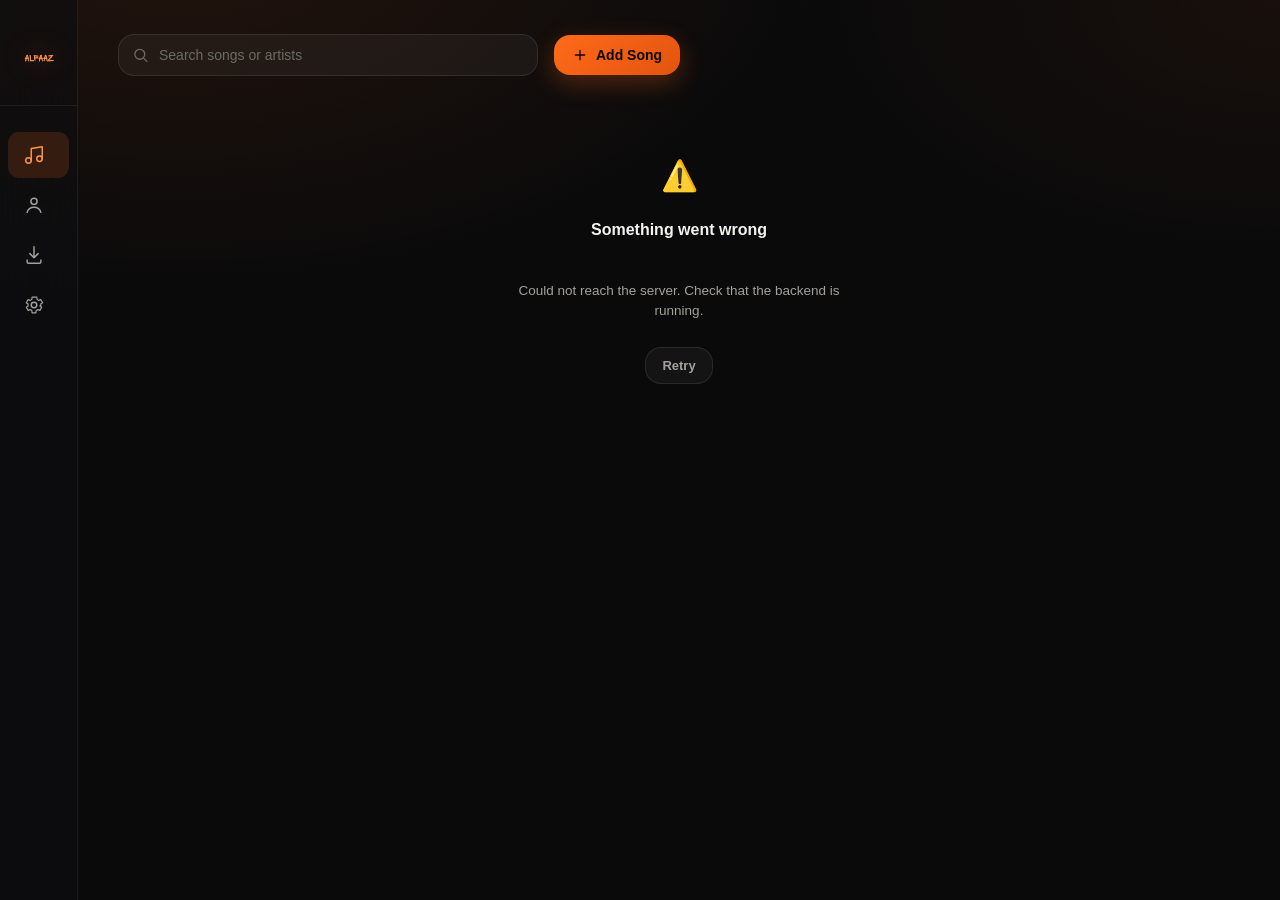
==== frontend/index.html @ 47b2e7da "added bulk upload feature" ====
<!DOCTYPE html>
<html lang="en">
<head>
<meta charset="UTF-8">
<meta name="viewport" content="width=device-width, initial-scale=1, viewport-fit=cover">
<meta name="theme-color" content="#0a0a0a">
<meta name="description" content="A personal, offline-first music player.">
<link rel="manifest" href="manifest.json">
<link rel="icon" href="assets/logo/Alfaaz_logo.png">
<link rel="apple-touch-icon" href="assets/logo/Alfaaz_logo.png">
<title>Alfaaz</title>
<link rel="stylesheet" href="css/style.css">
</head>
<body>

<div id="app">

  <!-- ===================== MOBILE HEADER ===================== -->
  <header class="mobile-header">
    <div class="mobile-logo">
      <img class="mobile-logo-img" src="assets/logo/Alfaaz_logo.png" alt="Alfaaz">
    </div>
    <button id="mobileSearchBtn" class="btn-icon" aria-label="Search songs or artists">
      <svg viewBox="0 0 24 24" fill="none"><circle cx="11" cy="11" r="7" stroke="currentColor" stroke-width="1.8"/><path d="M21 21l-4.3-4.3" stroke="currentColor" stroke-width="1.8" stroke-linecap="round"/></svg>
    </button>
  </header>

  <!-- ===================== SIDEBAR ===================== -->
  <nav id="sidebar" class="sidebar" aria-label="Primary">
    <div class="sidebar-logo">
      <img id="logoImg" class="logo-img" src="assets/logo/Alfaaz_logo.png" alt="Home">
    </div>

    <div class="sidebar-nav">
      <button class="nav-item active" data-view="songs" aria-label="Songs">
        <span class="nav-icon">
          <svg viewBox="0 0 24 24" fill="none"><path d="M9 18V5l12-2v13" stroke="currentColor" stroke-width="1.6" stroke-linecap="round" stroke-linejoin="round"/><circle cx="6" cy="18" r="3" stroke="currentColor" stroke-width="1.6"/><circle cx="18" cy="16" r="3" stroke="currentColor" stroke-width="1.6"/></svg>
        </span>
        <span class="nav-label">Songs</span>
      </button>
      <button class="nav-item" data-view="artists" aria-label="Artists">
        <span class="nav-icon">
          <svg viewBox="0 0 24 24" fill="none"><circle cx="12" cy="8" r="3.4" stroke="currentColor" stroke-width="1.6"/><path d="M4.5 20c1-3.6 4-5.6 7.5-5.6s6.5 2 7.5 5.6" stroke="currentColor" stroke-width="1.6" stroke-linecap="round"/></svg>
        </span>
        <span class="nav-label">Artists</span>
      </button>
      <button class="nav-item" data-view="downloads" aria-label="Downloads">
        <span class="nav-icon">
          <svg viewBox="0 0 24 24" fill="none"><path d="M12 3v12m0 0l-4.5-4.5M12 15l4.5-4.5" stroke="currentColor" stroke-width="1.6" stroke-linecap="round" stroke-linejoin="round"/><path d="M4.5 17.5v2A1.5 1.5 0 006 21h12a1.5 1.5 0 001.5-1.5v-2" stroke="currentColor" stroke-width="1.6" stroke-linecap="round"/></svg>
        </span>
        <span class="nav-label">Downloads</span>
      </button>
      <button class="nav-item" data-view="settings" aria-label="Settings">
        <span class="nav-icon">
          <svg viewBox="0 0 24 24" fill="none"><circle cx="12" cy="12" r="3" stroke="currentColor" stroke-width="1.6"/><path d="M19.4 13a7.6 7.6 0 000-2l2-1.5-2-3.4-2.3.9a7.7 7.7 0 00-1.7-1l-.3-2.5H9.9l-.3 2.5a7.7 7.7 0 00-1.7 1l-2.3-.9-2 3.4L5.6 11a7.6 7.6 0 000 2l-2 1.5 2 3.4 2.3-.9c.5.4 1.1.75 1.7 1l.3 2.5h4.2l.3-2.5c.6-.25 1.2-.6 1.7-1l2.3.9 2-3.4-2-1.5z" stroke="currentColor" stroke-width="1.3" stroke-linejoin="round"/></svg>
        </span>
        <span class="nav-label">Settings</span>
      </button>
    </div>
  </nav>

  <!-- ===================== MAIN ===================== -->
  <main id="main">

    <!-- SONGS VIEW -->
    <section id="view-songs" class="view active">
      <header class="view-header">
        <div class="search-wrap">
          <svg class="search-icon" viewBox="0 0 24 24" fill="none"><circle cx="11" cy="11" r="7" stroke="currentColor" stroke-width="1.8"/><path d="M21 21l-4.3-4.3" stroke="currentColor" stroke-width="1.8" stroke-linecap="round"/></svg>
          <input id="searchInput" type="text" placeholder="Search songs or artists" autocomplete="off">
        </div>
        <button id="addSongBtn" class="btn-primary">
          <svg viewBox="0 0 24 24" fill="none"><path d="M12 5v14M5 12h14" stroke="currentColor" stroke-width="2" stroke-linecap="round"/></svg>
          <span>Add Song</span>
        </button>
      </header>
      <div id="songsStatus" class="status-area"></div>
      <div id="songsGrid" class="song-list"></div>
    </section>

    <!-- ARTISTS VIEW -->
    <section id="view-artists" class="view">
      <header class="view-header">
        <h2 class="view-title">Artists</h2>
      </header>
      <div id="artistsStatus" class="status-area"></div>
      <div id="artistsGrid" class="cards-grid artists-grid"></div>
    </section>

    <!-- ARTIST SONGS VIEW -->
    <section id="view-artist-songs" class="view">
      <header class="view-header">
        <button id="backFromArtist" class="btn-icon" aria-label="Back">
          <svg viewBox="0 0 24 24" fill="none"><path d="M15 18l-6-6 6-6" stroke="currentColor" stroke-width="2" stroke-linecap="round" stroke-linejoin="round"/></svg>
        </button>
        <h2 id="artistSongsTitle" class="view-title"></h2>
      </header>
      <div id="artistSongsGrid" class="song-list"></div>
    </section>

    <!-- DOWNLOADS VIEW -->
    <section id="view-downloads" class="view">
      <header class="view-header">
        <h2 class="view-title">Downloads</h2>
      </header>
      <div id="downloadsStatus" class="status-area"></div>
      <div id="downloadsGrid" class="song-list"></div>
    </section>

    <!-- SETTINGS VIEW -->
    <section id="view-settings" class="view">
      <header class="view-header">
        <h2 class="view-title">Settings</h2>
      </header>
      <div class="settings-panel">
        <div class="settings-row">
          <div>
            <p class="settings-label">Connection</p>
            <p class="settings-sub" id="connectionStatus">Checking&hellip;</p>
          </div>
          <span id="connectionDot" class="status-dot"></span>
        </div>
        <div class="settings-row">
          <div>
            <p class="settings-label">Downloaded songs</p>
            <p class="settings-sub" id="downloadCount">0 songs stored offline</p>
          </div>
          <button id="clearDownloadsBtn" class="btn-ghost">Clear all</button>
        </div>
        <div class="settings-row">
          <div>
            <p class="settings-label">App</p>
            <p class="settings-sub">Offline-first personal player</p>
          </div>
        </div>
      </div>
    </section>

  </main>

  <!-- ===================== SONG DETAIL ===================== -->
  <div id="songDetail" class="song-detail" aria-hidden="true">
    <div class="detail-scrim"></div>
    <div class="detail-panel">
      <button id="closeDetail" class="btn-icon detail-close" aria-label="Close">
        <svg viewBox="0 0 24 24" fill="none"><path d="M6 6l12 12M18 6L6 18" stroke="currentColor" stroke-width="2" stroke-linecap="round"/></svg>
      </button>

      <div class="detail-inner">
        <button id="detailCover" class="detail-cover" aria-label="Toggle lyrics">
          <div class="disc" id="detailDisc">
            <div class="disc-hole"></div>
          </div>
          <div class="cover-glow"></div>
        </button>

        <div id="lyricsPanel" class="lyrics-panel" aria-hidden="true">
          <div class="lyrics-scroll" id="lyricsScroll"></div>
        </div>

        <h2 id="detailTitle" class="detail-title">&nbsp;</h2>
        <p id="detailArtist" class="detail-artist">&nbsp;</p>

        <div class="seek-row">
          <span id="curTime" class="time-label">0:00</span>
          <input id="seekBar" class="seek-bar" type="range" min="0" max="100" value="0" step="0.1">
          <span id="durTime" class="time-label">0:00</span>
        </div>

        <div class="controls-row">
          <button id="shuffleBtn" class="btn-icon control-sm" aria-label="Shuffle" title="Shuffle">
            <svg viewBox="0 0 24 24" fill="none"><path d="M3 6h3.5L16 18h5M3 18h3.5L14 8" stroke="currentColor" stroke-width="1.7" stroke-linecap="round" stroke-linejoin="round"/><path d="M18 6h3v3M18 18h3v-3" stroke="currentColor" stroke-width="1.7" stroke-linecap="round" stroke-linejoin="round"/></svg>
          </button>
          <button id="prevBtn" class="btn-icon control-md" aria-label="Previous">
            <svg viewBox="0 0 24 24" fill="currentColor"><path d="M6 6h2v12H6zM19 6L9 12l10 6z"/></svg>
          </button>
          <button id="playBtn" class="btn-primary control-lg" aria-label="Play">
            <svg id="playIcon" viewBox="0 0 24 24" fill="currentColor"><path d="M8 5l12 7-12 7z"/></svg>
            <svg id="pauseIcon" viewBox="0 0 24 24" fill="currentColor" style="display:none"><path d="M7 5h4v14H7zM13 5h4v14h-4z"/></svg>
          </button>
          <button id="nextBtn" class="btn-icon control-md" aria-label="Next">
            <svg viewBox="0 0 24 24" fill="currentColor"><path d="M16 6h2v12h-2zM5 6l10 6-10 6z"/></svg>
          </button>
          <button id="loopBtn" class="btn-icon control-sm" aria-label="Loop" title="Loop">
            <svg viewBox="0 0 24 24" fill="none"><path d="M17 2l4 4-4 4" stroke="currentColor" stroke-width="1.7" stroke-linecap="round" stroke-linejoin="round"/><path d="M3 11V9a4 4 0 014-4h14" stroke="currentColor" stroke-width="1.7" stroke-linecap="round"/><path d="M7 22l-4-4 4-4" stroke="currentColor" stroke-width="1.7" stroke-linecap="round" stroke-linejoin="round"/><path d="M21 13v2a4 4 0 01-4 4H3" stroke="currentColor" stroke-width="1.7" stroke-linecap="round"/></svg>
          </button>
        </div>

        <div class="detail-actions">
          <button id="volumeToggle" class="btn-icon" aria-label="Volume">
            <svg viewBox="0 0 24 24" fill="none"><path d="M4 9v6h4l5 4V5L8 9H4z" stroke="currentColor" stroke-width="1.6" stroke-linejoin="round"/><path d="M16.5 8.5a5 5 0 010 7" stroke="currentColor" stroke-width="1.6" stroke-linecap="round"/></svg>
          </button>
          <input id="volumeSlider" class="volume-slider" type="range" min="0" max="1" step="0.01" value="1">
          <span class="spacer"></span>
          <button id="detailDownloadBtn" class="btn-icon" aria-label="Download">
            <svg viewBox="0 0 24 24" fill="none"><path d="M12 3v12m0 0l-4.5-4.5M12 15l4.5-4.5" stroke="currentColor" stroke-width="1.7" stroke-linecap="round" stroke-linejoin="round"/><path d="M4.5 17.5v2A1.5 1.5 0 006 21h12a1.5 1.5 0 001.5-1.5v-2" stroke="currentColor" stroke-width="1.7" stroke-linecap="round"/></svg>
          </button>
          <button id="detailEditBtn" class="btn-icon" aria-label="Edit">
            <svg viewBox="0 0 24 24" fill="none"><path d="M12 20h9" stroke="currentColor" stroke-width="1.7" stroke-linecap="round"/><path d="M16.5 3.5a2.1 2.1 0 013 3L7 19l-4 1 1-4z" stroke="currentColor" stroke-width="1.7" stroke-linejoin="round"/></svg>
          </button>
          <button id="detailDeleteBtn" class="btn-icon danger" aria-label="Delete">
            <svg viewBox="0 0 24 24" fill="none"><path d="M4 7h16M9 7V4h6v3m-8 0l1 13h8l1-13" stroke="currentColor" stroke-width="1.7" stroke-linecap="round" stroke-linejoin="round"/></svg>
          </button>
        </div>
      </div>
    </div>
  </div>

  <!-- ===================== MINI PLAYER ===================== -->
  <button id="miniPlayer" class="mini-player" aria-hidden="true" aria-label="Open now playing">
    <div class="mini-cover" id="miniCover"></div>
    <div class="mini-meta">
      <p id="miniTitle" class="mini-title">&nbsp;</p>
      <p id="miniArtist" class="mini-artist">&nbsp;</p>
      <div class="mini-progress"><div id="miniProgressFill" class="mini-progress-fill"></div></div>
    </div>
    <span id="miniPrev" class="mini-btn" aria-label="Previous">
      <svg viewBox="0 0 24 24" fill="currentColor"><path d="M6 6h2v12H6zM19 6L9 12l10 6z"/></svg>
    </span>
    <span id="miniPlay" class="mini-btn mini-play" aria-label="Play/Pause">
      <svg id="miniPlayIcon" viewBox="0 0 24 24" fill="currentColor"><path d="M8 5l12 7-12 7z"/></svg>
      <svg id="miniPauseIcon" viewBox="0 0 24 24" fill="currentColor" style="display:none"><path d="M7 5h4v14H7zM13 5h4v14h-4z"/></svg>
    </span>
    <span id="miniNext" class="mini-btn" aria-label="Next">
      <svg viewBox="0 0 24 24" fill="currentColor"><path d="M16 6h2v12h-2zM5 6l10 6-10 6z"/></svg>
    </span>
  </button>

  <!-- ===================== ADD / EDIT MODAL ===================== -->
  <div id="songModal" class="modal-overlay" aria-hidden="true">
    <div class="modal">
      <h3 id="modalTitle" class="modal-title">Add Song</h3>
      <form id="songForm">
        <label class="field-label" for="fieldTitle">Title</label>
        <input id="fieldTitle" class="field-input" type="text" required placeholder="Song title">

        <label class="field-label" for="fieldArtist">Artist</label>
        <input id="fieldArtist" class="field-input" type="text" required placeholder="Artist name">

        <label class="field-label" for="fieldLyrics">Lyrics File</label>
        <input id="fieldLyrics" class="field-input field-file" type="file" accept=".txt,text/plain">
        <p id="lyricsFileHint" class="field-hint">.txt file (optional)</p>

        <label class="field-label" for="fieldAudio">Upload Audio</label>
        <input id="fieldAudio" class="field-input field-file" type="file" accept="audio/*">
        <p id="audioFileHint" class="field-hint">MP3, WAV or other audio file</p>

        <div id="modalError" class="modal-error" hidden></div>

        <div class="modal-actions">
          <button type="button" id="cancelModalBtn" class="btn-ghost">Cancel</button>
          <button type="submit" id="submitModalBtn" class="btn-primary">
            <span id="submitModalLabel">Add Song</span>
          </button>
        </div>
      </form>
    </div>
  </div>

  <!-- ===================== TOASTS ===================== -->
  <div id="toastContainer" class="toast-container" aria-live="polite"></div>

</div>

<audio id="audioEl" preload="metadata"></audio>

<script src="js/api.js"></script>
<script src="js/app.js"></script>
</body>
</html>
---- frontend/css/style.css ----
/* ===========================================================
   ALFAAZ — design tokens
   =========================================================== */
:root{
  --bg:            #0a0a0b;
  --bg-soft:       #0f0f11;
  --panel:         #141416;
  --glass:         rgba(255,255,255,0.045);
  --glass-strong:  rgba(255,255,255,0.075);
  --glass-border:  rgba(255,255,255,0.09);
  --line:          rgba(255,255,255,0.07);

  --orange:        #ff6a1a;
  --orange-2:      #ff9548;
  --orange-dim:    rgba(255,106,26,0.16);
  --orange-glow:   rgba(255,106,26,0.45);

  --text:          #f4f3f0;
  --text-dim:      #a3a19c;
  --text-faint:    #6c6a66;

  --danger:        #ff5c5c;
  --success:       #52d17c;

  --radius-lg:     22px;
  --radius-md:     16px;
  --radius-sm:     11px;

  --ease:          cubic-bezier(.22,.9,.32,1);
  --sidebar-w:     78px;
  --sidebar-w-exp: 232px;

  color-scheme: dark;
}

*{ box-sizing:border-box; }
html,body{ height:100%; }
body{
  margin:0;
  background:
    radial-gradient(1100px 620px at 14% -8%, rgba(255,106,26,0.10), transparent 60%),
    radial-gradient(900px 500px at 100% 0%, rgba(255,106,26,0.06), transparent 55%),
    var(--bg);
  color:var(--text);
  font-family: -apple-system, BlinkMacSystemFont, "Segoe UI", Roboto, "Helvetica Neue", Arial, sans-serif;
  -webkit-font-smoothing:antialiased;
  overflow-x:hidden;
}
button{ font-family:inherit; }
input,textarea{ font-family:inherit; }
::selection{ background:var(--orange-dim); color:var(--orange-2); }
::-webkit-scrollbar{ width:8px; height:8px; }
::-webkit-scrollbar-thumb{ background:rgba(255,255,255,0.14); border-radius:8px; }
::-webkit-scrollbar-thumb:hover{ background:rgba(255,106,26,0.4); }

@media (prefers-reduced-motion: reduce){
  *{ animation-duration:0.001ms !important; transition-duration:0.001ms !important; }
}

/* ===========================================================
   APP SHELL
   =========================================================== */
#app{ min-height:100%; }

/* ---------- SIDEBAR ---------- */
.sidebar{
  position:fixed; left:0; top:0; bottom:0;
  width:var(--sidebar-w);
  padding:22px 0;
  display:flex; flex-direction:column; align-items:center;
  gap:8px;
  background:rgba(15,15,17,0.72);
  backdrop-filter:blur(22px) saturate(140%);
  -webkit-backdrop-filter:blur(22px) saturate(140%);
  border-right:1px solid var(--line);
  z-index:60;
  transition:width .32s var(--ease), box-shadow .32s var(--ease);
  overflow:hidden;
}
.sidebar:hover{
  width:var(--sidebar-w-exp);
  box-shadow:24px 0 60px rgba(0,0,0,0.45);
}
.sidebar-logo{
  width:100%; height:clamp(64px, 9vw, 84px); margin:0 0 18px; flex:none;
  display:flex; align-items:center; justify-content:center;
  position:relative;
  padding:10px 14px 20px;
  border-bottom:1px solid var(--line);
}
.logo-img{
  max-width:100%; max-height:100%; width:auto; height:auto;
  object-fit:contain;
  filter:drop-shadow(0 0 14px rgba(255,106,26,0.22));
  transition:width .32s var(--ease);
}
.sidebar:not(:hover) .logo-img{ width:40px; height:40px; }
.sidebar:hover .logo-img{ width:auto; height:46px; }
/* ---------- MOBILE HEADER (dedicated logo zone below 640px) ---------- */
.mobile-header{
  display:none;
  position:fixed; top:0; left:0; right:0; z-index:80;
  align-items:center; justify-content:space-between;
  padding:12px 16px;
  background:rgba(10,10,11,0.86); backdrop-filter:blur(18px) saturate(140%);
  -webkit-backdrop-filter:blur(18px) saturate(140%);
  border-bottom:1px solid var(--line);
}
.mobile-logo{
  height:clamp(34px, 9vw, 42px);
  display:flex; align-items:center; justify-content:flex-start;
}
.mobile-logo-img{
  height:100%; width:auto; max-width:160px;
  object-fit:contain; display:block;
  filter:drop-shadow(0 0 10px rgba(255,106,26,0.22));
}

.sidebar-nav{ width:100%; display:flex; flex-direction:column; gap:4px; }
.nav-item{
  display:flex; align-items:center; gap:16px;
  width:calc(100% - 16px); margin:0 8px;
  padding:12px 15px;
  background:transparent; border:none; border-radius:var(--radius-sm);
  color:var(--text-dim); cursor:pointer;
  transition:background .2s var(--ease), color .2s var(--ease);
  white-space:nowrap;
}
.nav-item:hover{ background:var(--glass); color:var(--text); }
.nav-item.active{ background:var(--orange-dim); color:var(--orange-2); }
.nav-icon{ width:22px; height:22px; flex:none; display:flex; }
.nav-icon svg{ width:22px; height:22px; }
.nav-label{
  font-size:14px; font-weight:600; letter-spacing:.2px;
  opacity:0; transform:translateX(-6px);
  transition:opacity .25s var(--ease) .05s, transform .25s var(--ease) .05s;
}
.sidebar:hover .nav-label{ opacity:1; transform:none; }

/* ---------- MAIN ---------- */
#main{
  margin-left:var(--sidebar-w);
  padding:34px 40px 140px;
  min-height:100vh;
}
.view{ display:none; animation:fadeUp .38s var(--ease); }
.view.active{ display:block; }
@keyframes fadeUp{ from{ opacity:0; transform:translateY(10px);} to{ opacity:1; transform:none;} }

.view-header{
  display:flex; align-items:center; gap:16px;
  margin-bottom:26px; flex-wrap:wrap;
}
.view-title{
  font-size:26px; font-weight:700; letter-spacing:-.5px; margin:0;
}

.search-wrap{
  position:relative; flex:1; min-width:200px; max-width:420px;
}
.search-icon{
  position:absolute; left:14px; top:50%; transform:translateY(-50%);
  width:17px; height:17px; color:var(--text-faint); pointer-events:none;
}
#searchInput{
  width:100%; padding:12px 14px 12px 40px;
  background:var(--glass); border:1px solid var(--glass-border);
  border-radius:var(--radius-md); color:var(--text); font-size:14px;
  outline:none; transition:border-color .2s var(--ease), background .2s var(--ease);
}
#searchInput::placeholder{ color:var(--text-faint); }
#searchInput:focus{ border-color:var(--orange); background:rgba(255,255,255,0.06); }

.btn-primary{
  display:inline-flex; align-items:center; gap:8px;
  padding:12px 18px;
  background:linear-gradient(135deg, var(--orange), #e2540f);
  color:#0d0904; font-weight:700; font-size:14px;
  border:none; border-radius:var(--radius-md); cursor:pointer;
  box-shadow:0 8px 24px rgba(255,106,26,0.28);
  transition:transform .18s var(--ease), box-shadow .18s var(--ease), filter .18s var(--ease);
  white-space:nowrap;
}
.btn-primary svg{ width:16px; height:16px; }
.btn-primary:hover{ transform:translateY(-2px); box-shadow:0 12px 30px rgba(255,106,26,0.4); filter:brightness(1.05); }
.btn-primary:active{ transform:translateY(0); }

.btn-ghost{
  padding:10px 16px; background:var(--glass); border:1px solid var(--glass-border);
  border-radius:var(--radius-md); color:var(--text-dim); font-weight:600; font-size:13px;
  cursor:pointer; transition:all .2s var(--ease);
}
.btn-ghost:hover{ background:var(--glass-strong); color:var(--text); }

.btn-icon{
  display:inline-flex; align-items:center; justify-content:center;
  width:40px; height:40px; border-radius:50%;
  background:var(--glass); border:1px solid var(--glass-border);
  color:var(--text); cursor:pointer;
  transition:background .2s var(--ease), color .2s var(--ease), transform .15s var(--ease);
}
.btn-icon svg{ width:18px; height:18px; }
.btn-icon:hover{ background:var(--glass-strong); transform:translateY(-1px); }
.btn-icon.danger:hover{ color:var(--danger); border-color:rgba(255,92,92,0.4); }

/* ---------- STATUS / EMPTY / LOADING ---------- */
.status-area:empty{ display:none; }
.status-box{
  display:flex; flex-direction:column; align-items:center; text-align:center;
  gap:12px; padding:56px 20px; color:var(--text-dim);
}
.status-box .status-title{ font-size:16px; font-weight:700; color:var(--text); }
.status-box .status-sub{ font-size:13.5px; max-width:360px; line-height:1.5; }
.spinner{
  width:30px; height:30px; border-radius:50%;
  border:3px solid var(--glass-border); border-top-color:var(--orange);
  animation:spin .8s linear infinite;
}
@keyframes spin{ to{ transform:rotate(360deg); } }

/* ===========================================================
   SONG LIST (required primary layout — rows, not cards)
   =========================================================== */
.song-list{ display:flex; flex-direction:column; gap:6px; }

.song-row{
  position:relative;
  display:flex; align-items:center; gap:12px;
  background:var(--glass); border:1px solid var(--glass-border);
  border-radius:var(--radius-md); padding:9px 10px;
  transition:background .22s var(--ease), border-color .22s var(--ease);
  animation:rowIn .35s var(--ease) backwards;
}
@keyframes rowIn{ from{ opacity:0; transform:translateY(8px);} to{ opacity:1; transform:none;} }
.song-row:hover{ background:rgba(255,255,255,0.06); border-color:rgba(255,106,26,0.3); }
.song-row.playing{ border-color:rgba(255,106,26,0.5); background:var(--orange-dim); }

.row-play-btn{
  position:relative; flex:none; width:38px; height:38px; border-radius:50%;
  display:flex; align-items:center; justify-content:center;
  background:var(--glass-strong); border:1px solid var(--glass-border);
  color:var(--text); cursor:pointer;
  transition:background .18s var(--ease), transform .15s var(--ease), color .18s var(--ease);
}
.row-play-btn:hover{ transform:scale(1.06); }
.row-play-btn svg{ width:15px; height:15px; margin-left:1px; }
.song-row.playing .row-play-btn{ background:var(--orange); color:#0d0904; }
.song-row.playing .row-play-btn svg{ margin-left:0; }
.row-eq{
  position:absolute; inset:0; display:flex; align-items:center; justify-content:center; gap:2.5px;
}
.row-eq span{ width:2.5px; height:10px; background:#0d0904; border-radius:2px; animation:eq 0.9s ease-in-out infinite; }
.row-eq span:nth-child(1){ animation-delay:-0.6s; }
.row-eq span:nth-child(2){ animation-delay:-0.3s; }
.row-eq span:nth-child(3){ animation-delay:0s; }
@keyframes eq{ 0%,100%{ height:4px;} 50%{ height:13px;} }

.row-meta{
  flex:1; min-width:0; display:flex; flex-direction:column; gap:1px;
  background:none; border:none; text-align:left; cursor:pointer; padding:2px 0;
}
.row-title{ font-size:14.5px; font-weight:700; margin:0; letter-spacing:-.1px;
  overflow:hidden; text-overflow:ellipsis; white-space:nowrap; color:var(--text); }
.row-artist{ font-size:12.5px; color:var(--text-dim); margin:0;
  overflow:hidden; text-overflow:ellipsis; white-space:nowrap; }

.row-download-btn, .row-menu-btn{
  flex:none; width:36px; height:36px; border-radius:50%;
  display:flex; align-items:center; justify-content:center;
  background:transparent; border:1px solid transparent;
  color:var(--text-dim); cursor:pointer;
  transition:background .18s var(--ease), color .18s var(--ease), border-color .18s var(--ease);
}
.row-download-btn:hover, .row-menu-btn:hover{ background:var(--glass-strong); color:var(--text); border-color:var(--glass-border); }
.row-download-btn svg, .row-menu-btn svg{ width:17px; height:17px; }
.row-download-btn.downloaded{ color:var(--orange-2); }
.row-download-btn.downloaded svg path{ stroke:var(--orange-2); }

.row-menu{
  position:absolute; top:48px; right:10px; z-index:20;
  min-width:132px; padding:6px;
  background:rgba(18,18,20,0.94); backdrop-filter:blur(16px);
  border:1px solid var(--glass-border); border-radius:12px;
  box-shadow:0 16px 40px rgba(0,0,0,0.5);
  display:none; flex-direction:column;
  animation:menuIn .16s var(--ease);
}
.row-menu.open{ display:flex; }
@keyframes menuIn{ from{ opacity:0; transform:translateY(-6px);} to{ opacity:1; transform:none;} }
.row-menu button{
  display:flex; align-items:center; gap:9px;
  padding:9px 10px; background:none; border:none; border-radius:8px;
  color:var(--text); font-size:13px; font-weight:600; text-align:left; cursor:pointer;
}
.row-menu button:hover{ background:var(--glass-strong); }
.row-menu button.danger{ color:var(--danger); }
.row-menu svg{ width:15px; height:15px; }

/* ===========================================================
   ARTIST TILES (grouping/selection screen only — not the song list)
   =========================================================== */
.cards-grid{
  display:grid; grid-template-columns:repeat(auto-fill, minmax(150px,1fr));
  gap:16px;
}
.artist-card{
  position:relative;
  display:flex; flex-direction:column; align-items:center; gap:10px;
  padding:20px 14px; text-align:center;
  background:var(--glass); border:1px solid var(--glass-border);
  border-radius:var(--radius-lg); cursor:pointer;
  transition:transform .25s var(--ease), border-color .25s var(--ease), background .25s var(--ease);
  animation:rowIn .35s var(--ease) backwards;
}
.artist-card:hover{
  transform:translateY(-4px);
  border-color:rgba(255,106,26,0.4);
  background:rgba(255,255,255,0.06);
}
.artist-avatar{
  width:76px; height:76px; border-radius:50%;
  background:linear-gradient(150deg, var(--orange-2), var(--orange) 55%, #591f06);
  display:flex; align-items:center; justify-content:center;
  font-size:22px; font-weight:800; color:#160b04;
  box-shadow:0 10px 26px rgba(255,106,26,0.22);
}
.artist-name{ font-weight:700; font-size:14px; }
.artist-count{ font-size:12px; color:var(--text-dim); }

/* ===========================================================
   SONG DETAIL
   =========================================================== */
.song-detail{
  position:fixed; inset:0; z-index:100;
  display:flex; align-items:flex-end; justify-content:center;
  pointer-events:none; opacity:0;
  transition:opacity .32s var(--ease);
}
.song-detail.open{ pointer-events:auto; opacity:1; }
.detail-scrim{
  position:absolute; inset:0;
  background:rgba(6,6,7,0.72); backdrop-filter:blur(6px);
}
.detail-panel{
  position:relative; width:min(480px, 100%); max-height:92vh;
  background:linear-gradient(180deg, #17141a, #0b0a0c 60%);
  border:1px solid var(--glass-border); border-bottom:none;
  border-radius:28px 28px 0 0;
  padding:20px 26px 30px;
  overflow-y:auto;
  transform:translateY(100%);
  transition:transform .38s var(--ease);
  box-shadow:0 -20px 60px rgba(0,0,0,0.5);
}
.song-detail.open .detail-panel{ transform:translateY(0); }
@media (min-width:720px){
  .song-detail{ align-items:center; }
  .detail-panel{ border-radius:28px; border-bottom:1px solid var(--glass-border); transform:translateY(24px) scale(.97); }
  .song-detail.open .detail-panel{ transform:none; }
}
.detail-close{ position:sticky; top:0; float:right; margin-bottom:6px; }
.detail-inner{ display:flex; flex-direction:column; align-items:center; clear:both; }

.detail-cover{
  position:relative; width:220px; height:220px; margin:6px 0 22px;
  background:none; border:none; padding:0; cursor:pointer;
  display:flex; align-items:center; justify-content:center;
}
.cover-glow{
  position:absolute; inset:-30px; z-index:0; border-radius:50%;
  background:radial-gradient(circle, var(--orange-glow), transparent 68%);
  opacity:.5; filter:blur(6px);
  transition:opacity .3s var(--ease);
}
.disc{
  position:relative; z-index:1; width:100%; height:100%; border-radius:50%;
  background:
    radial-gradient(circle at 50% 50%, #0c0b0d 0 14%, transparent 14.5%),
    repeating-radial-gradient(circle at 50% 50%, #201c22 0, #201c22 2px, #17151a 3px, #17151a 5px);
  border:1px solid var(--glass-border);
  display:flex; align-items:center; justify-content:center;
  box-shadow:0 20px 50px rgba(0,0,0,0.5), inset 0 0 30px rgba(0,0,0,0.4);
  animation:spinDisc 9s linear infinite; animation-play-state:paused;
}
.disc.spinning{ animation-play-state:running; }
.disc-hole{
  width:16px; height:16px; border-radius:50%;
  background:radial-gradient(circle, var(--orange-2), var(--orange) 70%);
  box-shadow:0 0 14px var(--orange-glow);
}
@keyframes spinDisc{ to{ transform:rotate(360deg); } }

.lyrics-panel{
  width:220px; height:220px; margin:6px 0 22px; z-index:1;
  border-radius:20px; border:1px solid var(--glass-border);
  background:rgba(255,255,255,0.04);
  display:none; padding:16px; overflow:hidden;
}
.lyrics-panel.open{ display:block; animation:fadeUp .3s var(--ease); }
.lyrics-scroll{
  height:100%; overflow-y:auto; font-size:13.5px; line-height:1.75;
  color:var(--text-dim); white-space:pre-wrap; font-style:italic;
  text-align:center;
}
.lyrics-scroll .lyrics-empty{ color:var(--text-faint); font-style:normal; }

.detail-title{ font-size:21px; font-weight:800; letter-spacing:-.4px; margin:0 0 3px; text-align:center; }
.detail-artist{ font-size:14px; color:var(--text-dim); margin:0 0 22px; text-align:center; }

.seek-row{ width:100%; display:flex; align-items:center; gap:10px; margin-bottom:14px; }
.time-label{ font-size:11.5px; color:var(--text-faint); font-variant-numeric:tabular-nums; width:34px; flex:none; }
.time-label:last-child{ text-align:right; }

input[type="range"]{ -webkit-appearance:none; appearance:none; height:4px; border-radius:4px;
  background:var(--glass-border); outline:none; flex:1; cursor:pointer; }
input[type="range"]::-webkit-slider-thumb{ -webkit-appearance:none; width:13px; height:13px; border-radius:50%;
  background:var(--orange); box-shadow:0 0 0 4px var(--orange-dim); cursor:pointer; transition:transform .15s var(--ease); }
input[type="range"]::-webkit-slider-thumb:hover{ transform:scale(1.15); }
input[type="range"]::-moz-range-thumb{ width:13px; height:13px; border-radius:50%; border:none;
  background:var(--orange); box-shadow:0 0 0 4px var(--orange-dim); cursor:pointer; }
.seek-bar{
  background:linear-gradient(to right, var(--orange) var(--fill,0%), var(--glass-border) var(--fill,0%));
}

.controls-row{ display:flex; align-items:center; justify-content:center; gap:16px; margin-bottom:22px; }
.control-sm{ width:34px; height:34px; }
.control-sm svg{ width:15px; height:15px; }
.control-sm.active{ color:var(--orange-2); border-color:rgba(255,106,26,0.5); background:var(--orange-dim); }
.control-md{ width:44px; height:44px; }
.control-md svg{ width:19px; height:19px; }
.control-lg{ width:62px; height:62px; border-radius:50%; padding:0; justify-content:center; }
.control-lg svg{ width:24px; height:24px; }

.detail-actions{ display:flex; align-items:center; gap:10px; width:100%; }
.volume-slider{ width:70px; }
.spacer{ flex:1; }

/* ===========================================================
   MINI PLAYER
   =========================================================== */
.mini-player{
  position:fixed; left:calc(var(--sidebar-w) + 22px); right:22px; bottom:18px; z-index:70;
  display:flex; align-items:center; gap:14px;
  padding:10px 16px; text-align:left;
  background:rgba(16,15,17,0.82); backdrop-filter:blur(20px) saturate(150%);
  border:1px solid var(--glass-border); border-radius:20px;
  box-shadow:0 20px 50px rgba(0,0,0,0.45);
  cursor:pointer; color:var(--text);
  transform:translateY(140%); opacity:0; transition:transform .34s var(--ease), opacity .34s var(--ease), left .32s var(--ease);
  overflow:hidden;
}
.mini-player.visible{ transform:none; opacity:1; }
.mini-cover{
  width:44px; height:44px; border-radius:12px; flex:none;
  background:linear-gradient(150deg,#252026,#141215);
  display:flex; align-items:center; justify-content:center; font-size:16px;
}
.mini-meta{ flex:1; min-width:0; }
.mini-title{ font-size:13.5px; font-weight:700; margin:0; overflow:hidden; text-overflow:ellipsis; white-space:nowrap; }
.mini-artist{ font-size:11.5px; color:var(--text-dim); margin:1px 0 6px; overflow:hidden; text-overflow:ellipsis; white-space:nowrap; }
.mini-progress{ height:3px; border-radius:3px; background:var(--glass-border); overflow:hidden; }
.mini-progress-fill{ height:100%; width:0%; background:var(--orange); transition:width .1s linear; }
.mini-btn{
  display:flex; align-items:center; justify-content:center;
  width:34px; height:34px; border-radius:50%; flex:none;
  background:var(--glass); color:var(--text);
  transition:background .2s var(--ease), transform .15s var(--ease);
}
.mini-btn:hover{ background:var(--glass-strong); transform:translateY(-1px); }
.mini-btn svg{ width:15px; height:15px; }
.mini-play{ background:var(--orange); color:#0d0904; }
.mini-play svg{ width:14px; height:14px; }

/* ===========================================================
   MODAL
   =========================================================== */
.modal-overlay{
  position:fixed; inset:0; z-index:200;
  display:flex; align-items:center; justify-content:center; padding:20px;
  background:rgba(6,6,7,0.72); backdrop-filter:blur(6px);
  opacity:0; pointer-events:none; transition:opacity .28s var(--ease);
}
.modal-overlay.open{ opacity:1; pointer-events:auto; }
.modal{
  width:100%; max-width:420px; max-height:88vh; overflow-y:auto;
  background:linear-gradient(180deg,#17141a,#0e0d0f);
  border:1px solid var(--glass-border); border-radius:24px; padding:26px;
  transform:scale(.94) translateY(10px); transition:transform .3s var(--ease);
  box-shadow:0 30px 80px rgba(0,0,0,0.55);
}
.modal-overlay.open .modal{ transform:none; }
.modal-title{ margin:0 0 18px; font-size:19px; font-weight:800; letter-spacing:-.3px; }
.field-label{ display:block; font-size:12px; font-weight:700; color:var(--text-dim); margin:14px 0 6px; text-transform:uppercase; letter-spacing:.5px; }
.field-label:first-of-type{ margin-top:0; }
.field-input{
  width:100%; padding:11px 13px; background:var(--glass); border:1px solid var(--glass-border);
  border-radius:12px; color:var(--text); font-size:14px; outline:none;
  transition:border-color .2s var(--ease), background .2s var(--ease);
}
.field-input:focus{ border-color:var(--orange); background:rgba(255,255,255,0.06); }
.field-textarea{ resize:vertical; min-height:80px; font-family:inherit; line-height:1.5; }
.field-file{ padding:9px 13px; }
.field-file::file-selector-button{
  padding:7px 12px; margin-right:10px; border:none; border-radius:8px;
  background:var(--orange-dim); color:var(--orange-2); font-weight:700; font-size:12px; cursor:pointer;
}
.field-hint{ font-size:11.5px; color:var(--text-faint); margin:6px 2px 0; }
.modal-error{
  margin-top:14px; padding:10px 13px; border-radius:10px;
  background:rgba(255,92,92,0.1); border:1px solid rgba(255,92,92,0.3);
  color:#ff8686; font-size:12.5px;
}
.modal-actions{ display:flex; justify-content:flex-end; gap:10px; margin-top:22px; }

/* ===========================================================
   SETTINGS
   =========================================================== */
.settings-panel{ max-width:520px; display:flex; flex-direction:column; gap:10px; }
.settings-row{
  display:flex; align-items:center; justify-content:space-between; gap:14px;
  padding:16px 18px; background:var(--glass); border:1px solid var(--glass-border); border-radius:16px;
}
.settings-label{ font-size:14px; font-weight:700; margin:0 0 2px; }
.settings-sub{ font-size:12.5px; color:var(--text-dim); margin:0; }
.status-dot{ width:9px; height:9px; border-radius:50%; background:var(--text-faint); flex:none; }
.status-dot.online{ background:var(--success); box-shadow:0 0 10px rgba(82,209,124,0.6); }
.status-dot.offline{ background:var(--danger); box-shadow:0 0 10px rgba(255,92,92,0.5); }

/* ===========================================================
   TOASTS
   =========================================================== */
.toast-container{
  position:fixed; right:20px; bottom:20px; z-index:400;
  display:flex; flex-direction:column-reverse; gap:10px;
  max-width:320px;
}
.toast{
  padding:12px 16px; border-radius:13px;
  background:rgba(20,19,21,0.92); backdrop-filter:blur(14px);
  border:1px solid var(--glass-border); border-left:3px solid var(--orange);
  font-size:13px; font-weight:600; color:var(--text);
  box-shadow:0 14px 34px rgba(0,0,0,0.4);
  animation:toastIn .28s var(--ease);
}
.toast.error{ border-left-color:var(--danger); }
.toast.success{ border-left-color:var(--success); }
@keyframes toastIn{ from{ opacity:0; transform:translateY(10px);} to{ opacity:1; transform:none;} }

/* ===========================================================
   RESPONSIVE
   =========================================================== */
@media (max-width:900px){
  .mini-player{ left:18px; }
}
@media (max-width:640px){
  .mobile-header{ display:flex; }
  .sidebar{
    top:auto; bottom:0; left:0; right:0; width:100%; height:70px;
    flex-direction:row; padding:0 6px; border-right:none; border-top:1px solid var(--line);
  }
  .sidebar:hover{ width:100%; }
  .sidebar-logo{ display:none; } /* the mobile header above provides the dedicated logo zone here */
  .sidebar-nav{ flex-direction:row; justify-content:space-around; }
  .nav-item{ flex-direction:column; gap:4px; width:auto; padding:8px 10px; }
  .nav-label{ opacity:1; transform:none; font-size:10px; }
  #main{ margin-left:0; padding:calc(66px + 24px) 16px 170px; }
  .mini-player{ left:12px; right:12px; bottom:82px; }
  .detail-cover, .lyrics-panel{ width:180px; height:180px; }
  .view-header{ gap:12px; }
}
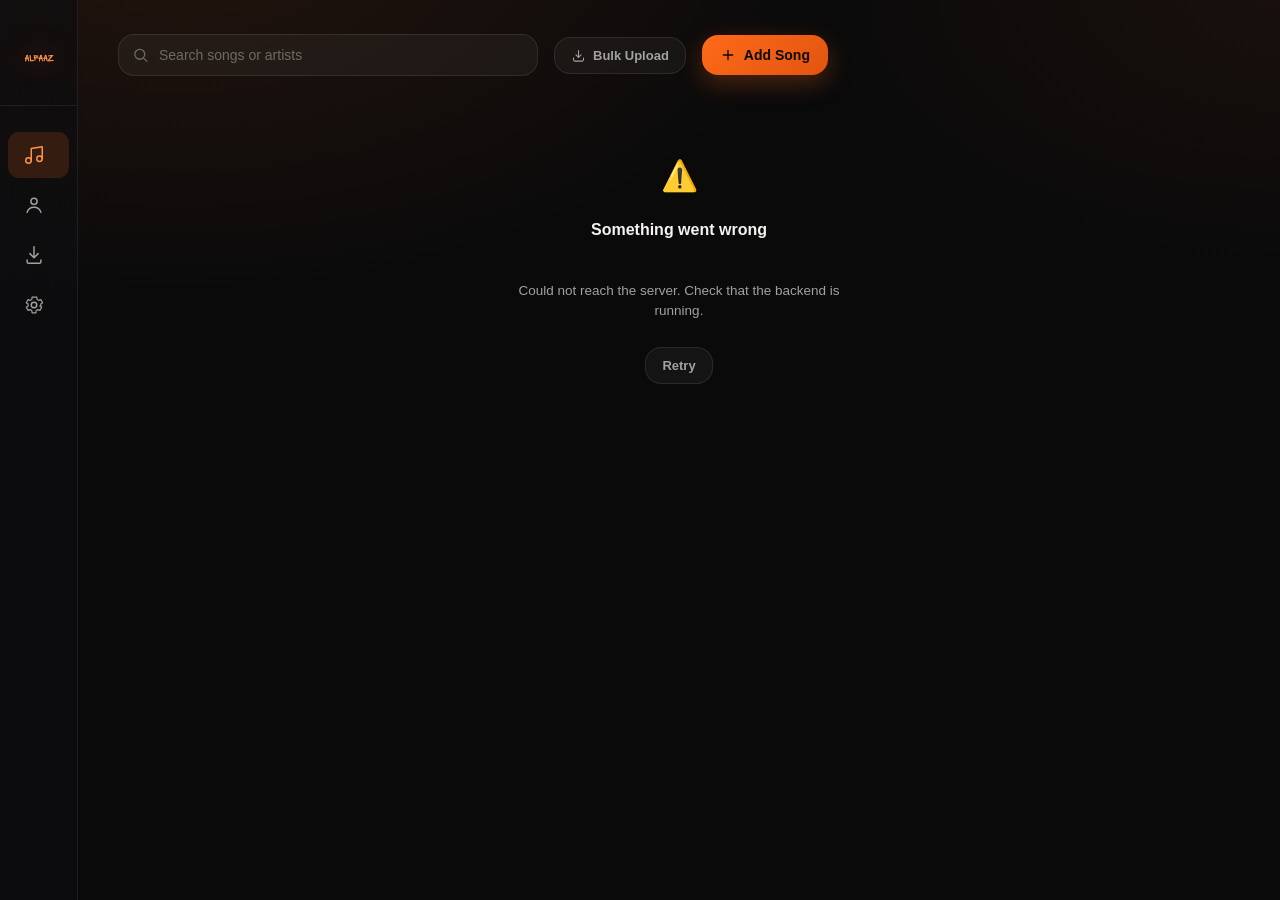
==== commit 72ea90ac: "fixed seek bar and the navigation menu bug" ====
--- a/frontend/index.html
+++ b/frontend/index.html
@@ -69,6 +69,10 @@
           <svg class="search-icon" viewBox="0 0 24 24" fill="none"><circle cx="11" cy="11" r="7" stroke="currentColor" stroke-width="1.8"/><path d="M21 21l-4.3-4.3" stroke="currentColor" stroke-width="1.8" stroke-linecap="round"/></svg>
           <input id="searchInput" type="text" placeholder="Search songs or artists" autocomplete="off">
         </div>
+        <button id="bulkUploadBtn" class="btn-ghost btn-with-icon" type="button">
+          <svg viewBox="0 0 24 24" fill="none"><path d="M12 4v11m0 0l-4-4m4 4l4-4" stroke="currentColor" stroke-width="1.7" stroke-linecap="round" stroke-linejoin="round"/><path d="M4 16v2.5A2.5 2.5 0 006.5 21h11a2.5 2.5 0 002.5-2.5V16" stroke="currentColor" stroke-width="1.7" stroke-linecap="round"/></svg>
+          <span>Bulk Upload</span>
+        </button>
         <button id="addSongBtn" class="btn-primary">
           <svg viewBox="0 0 24 24" fill="none"><path d="M12 5v14M5 12h14" stroke="currentColor" stroke-width="2" stroke-linecap="round"/></svg>
           <span>Add Song</span>
@@ -207,7 +211,7 @@
   </div>
 
   <!-- ===================== MINI PLAYER ===================== -->
-  <button id="miniPlayer" class="mini-player" aria-hidden="true" aria-label="Open now playing">
+  <button id="miniPlayer" class="mini-player" aria-label="Open now playing">
     <div class="mini-cover" id="miniCover"></div>
     <div class="mini-meta">
       <p id="miniTitle" class="mini-title">&nbsp;</p>
@@ -257,6 +261,37 @@
     </div>
   </div>
 
+  <!-- ===================== BULK UPLOAD MODAL ===================== -->
+  <div id="bulkUploadModal" class="modal-overlay" aria-hidden="true">
+    <div class="modal bulk-modal">
+      <h3 class="modal-title">Bulk Upload</h3>
+
+      <div id="bulkDropzone" class="bulk-dropzone" tabindex="0" role="button" aria-label="Drop audio files here, or activate to choose files">
+        <svg class="bulk-dropzone-icon" viewBox="0 0 24 24" fill="none"><path d="M12 4v11m0 0l-4-4m4 4l4-4" stroke="currentColor" stroke-width="1.6" stroke-linecap="round" stroke-linejoin="round"/><path d="M4 16v2.5A2.5 2.5 0 006.5 21h11a2.5 2.5 0 002.5-2.5V16" stroke="currentColor" stroke-width="1.6" stroke-linecap="round"/></svg>
+        <p class="bulk-dropzone-title">Drop audio files here</p>
+        <p class="bulk-dropzone-sub">or <span class="bulk-choose-link">choose files</span></p>
+        <input id="bulkFileInput" class="visually-hidden" type="file" accept="audio/*" multiple tabindex="-1">
+      </div>
+
+      <div class="bulk-summary">
+        <span id="bulkFileCount">Selected: 0 songs</span>
+        <button type="button" id="bulkClearAllBtn" class="bulk-clear-link" hidden>Clear all</button>
+      </div>
+
+      <div id="bulkFileList" class="bulk-file-list" aria-live="polite"></div>
+
+      <div id="bulkUploadError" class="modal-error" hidden></div>
+      <div id="bulkUploadSuccess" class="modal-success" hidden></div>
+
+      <div class="modal-actions">
+        <button type="button" id="bulkCancelBtn" class="btn-ghost">Cancel</button>
+        <button type="button" id="bulkUploadSubmitBtn" class="btn-primary" disabled>
+          <span id="bulkUploadSubmitLabel">Upload Songs</span>
+        </button>
+      </div>
+    </div>
+  </div>
+
   <!-- ===================== TOASTS ===================== -->
   <div id="toastContainer" class="toast-container" aria-live="polite"></div>
 
@@ -267,4 +302,4 @@
 <script src="js/api.js"></script>
 <script src="js/app.js"></script>
 </body>
-</html>
+</html>
--- a/frontend/css/style.css
+++ b/frontend/css/style.css
@@ -446,10 +446,18 @@
   border:1px solid var(--glass-border); border-radius:20px;
   box-shadow:0 20px 50px rgba(0,0,0,0.45);
   cursor:pointer; color:var(--text);
-  transform:translateY(140%); opacity:0; transition:transform .34s var(--ease), opacity .34s var(--ease), left .32s var(--ease);
+  transform:translateY(140%); opacity:0;
+  visibility:hidden; pointer-events:none;
+  transition:transform .34s var(--ease), opacity .34s var(--ease), left .32s var(--ease),
+             visibility 0s linear .34s;
   overflow:hidden;
 }
-.mini-player.visible{ transform:none; opacity:1; }
+.mini-player.visible{
+  transform:none; opacity:1;
+  visibility:visible; pointer-events:auto;
+  transition:transform .34s var(--ease), opacity .34s var(--ease), left .32s var(--ease),
+             visibility 0s linear 0s;
+}
 .mini-cover{
   width:44px; height:44px; border-radius:12px; flex:none;
   background:linear-gradient(150deg,#252026,#141215);
@@ -512,6 +520,77 @@
 }
 .modal-actions{ display:flex; justify-content:flex-end; gap:10px; margin-top:22px; }
 
+.modal-success{
+  margin-top:14px; padding:10px 13px; border-radius:10px;
+  background:rgba(82,209,124,0.1); border:1px solid rgba(82,209,124,0.3);
+  color:#7be5a0; font-size:12.5px;
+}
+
+.btn-with-icon{ display:inline-flex; align-items:center; gap:7px; }
+.btn-with-icon svg{ width:15px; height:15px; }
+
+.visually-hidden{
+  position:absolute; width:1px; height:1px; padding:0; margin:-1px;
+  overflow:hidden; clip:rect(0,0,0,0); white-space:nowrap; border:0;
+}
+
+/* ===========================================================
+   BULK UPLOAD
+   =========================================================== */
+.bulk-modal{ max-width:460px; }
+
+.bulk-dropzone{
+  position:relative; display:flex; flex-direction:column; align-items:center; justify-content:center;
+  gap:5px; padding:26px 16px; text-align:center; cursor:pointer;
+  background:var(--glass); border:1.5px dashed var(--glass-border); border-radius:var(--radius-md);
+  color:var(--text-dim);
+  transition:border-color .2s var(--ease), background .2s var(--ease), color .2s var(--ease);
+}
+.bulk-dropzone:hover, .bulk-dropzone:focus-visible{
+  border-color:rgba(255,106,26,0.5); background:rgba(255,255,255,0.06); color:var(--text); outline:none;
+}
+.bulk-dropzone.dragover{ border-color:var(--orange); background:var(--orange-dim); color:var(--orange-2); }
+.bulk-dropzone-icon{ width:26px; height:26px; margin-bottom:2px; }
+.bulk-dropzone-title{ margin:0; font-size:14px; font-weight:700; color:var(--text); }
+.bulk-dropzone-sub{ margin:0; font-size:12.5px; color:var(--text-dim); }
+.bulk-choose-link{ color:var(--orange-2); font-weight:700; text-decoration:underline; text-underline-offset:2px; }
+
+.bulk-summary{
+  display:flex; align-items:center; justify-content:space-between; gap:10px;
+  margin-top:14px; font-size:12.5px; font-weight:700; color:var(--text-dim);
+}
+.bulk-clear-link{
+  background:none; border:none; color:var(--orange-2); font-size:12px; font-weight:700; cursor:pointer; padding:0;
+}
+.bulk-clear-link:hover{ text-decoration:underline; }
+
+.bulk-file-list{
+  margin-top:8px; max-height:200px; overflow-y:auto;
+  display:flex; flex-direction:column; gap:4px;
+}
+.bulk-file-list:empty{ display:none; }
+.bulk-file-item{
+  display:flex; align-items:center; gap:8px;
+  padding:7px 9px; background:var(--glass); border:1px solid var(--glass-border); border-radius:9px;
+  animation:rowIn .2s var(--ease) backwards;
+}
+.bulk-file-icon{ flex:none; width:14px; height:14px; color:var(--text-faint); }
+.bulk-file-name{
+  flex:1; min-width:0; font-size:12.5px; color:var(--text);
+  overflow:hidden; text-overflow:ellipsis; white-space:nowrap;
+}
+.bulk-file-remove{
+  flex:none; display:flex; align-items:center; justify-content:center;
+  width:22px; height:22px; border-radius:50%; background:none; border:none;
+  color:var(--text-faint); cursor:pointer; transition:background .15s var(--ease), color .15s var(--ease);
+}
+.bulk-file-remove:hover{ background:rgba(255,92,92,0.14); color:var(--danger); }
+.bulk-file-remove svg{ width:11px; height:11px; }
+
+.bulk-modal .btn-primary:disabled{
+  opacity:.45; cursor:not-allowed; transform:none; box-shadow:none; filter:none;
+}
+
 /* ===========================================================
    SETTINGS
    =========================================================== */
@@ -556,15 +635,23 @@
   .mobile-header{ display:flex; }
   .sidebar{
     top:auto; bottom:0; left:0; right:0; width:100%; height:70px;
-    flex-direction:row; padding:0 6px; border-right:none; border-top:1px solid var(--line);
+    flex-direction:row; padding:0; border-right:none; border-top:1px solid var(--line);
+    z-index:90; pointer-events:auto;
   }
   .sidebar:hover{ width:100%; }
   .sidebar-logo{ display:none; } /* the mobile header above provides the dedicated logo zone here */
-  .sidebar-nav{ flex-direction:row; justify-content:space-around; }
-  .nav-item{ flex-direction:column; gap:4px; width:auto; padding:8px 10px; }
+  .sidebar-nav{
+    flex-direction:row; width:100%; height:100%; gap:0;
+  }
+  .nav-item{
+    flex:1 1 25%; min-width:0; width:auto; height:100%; margin:0;
+    flex-direction:column; gap:4px; padding:8px 4px; border-radius:0;
+    justify-content:center;
+    pointer-events:auto; touch-action:manipulation;
+  }
   .nav-label{ opacity:1; transform:none; font-size:10px; }
   #main{ margin-left:0; padding:calc(66px + 24px) 16px 170px; }
   .mini-player{ left:12px; right:12px; bottom:82px; }
   .detail-cover, .lyrics-panel{ width:180px; height:180px; }
   .view-header{ gap:12px; }
-}
+}
